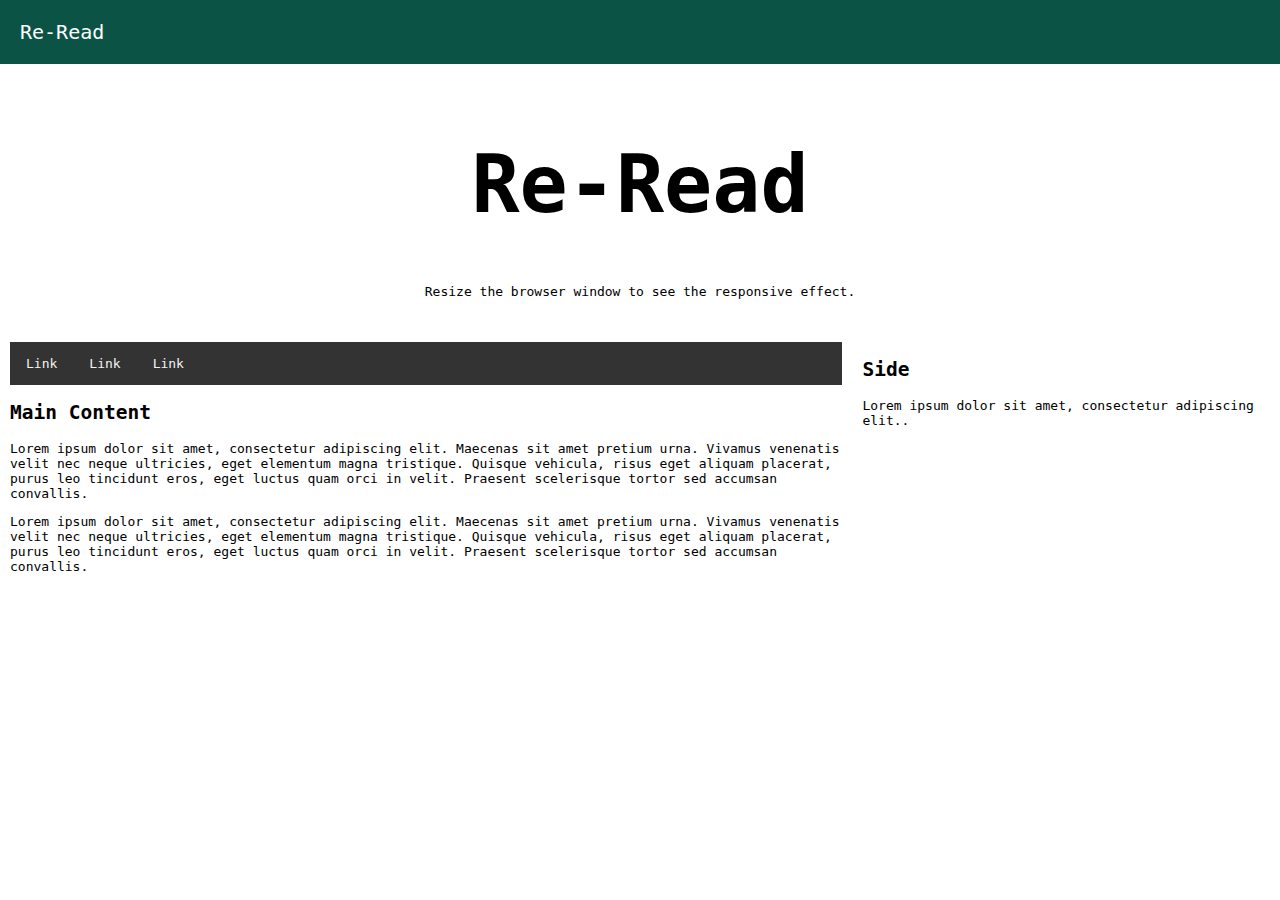
==== index.html @ 34def36a "Primera Subida" ====
<!DOCTYPE html>
<html lang="en">
<head>
<title>CSS Website Layout</title>
<meta charset="utf-8">
<meta name="viewport" content="width=device-width, initial-scale=1">

<!--Estilos enlazados-->
<link rel="stylesheet" type="text/css" href="css/estilos.css">

</head>
<body>

  <div class="logo">Re-Read</div>

<div class="header">
  <h1>Re-Read</h1>
  <p>Resize the browser window to see the responsive effect.</p>
</div>

<div class="row">
  <div class="column left">

    <div class="topnav">
      <a href="#">Link</a>
      <a href="#">Link</a>
      <a href="#">Link</a>
    </div>
    
    <h2>Main Content</h2>
    <p>Lorem ipsum dolor sit amet, consectetur adipiscing elit. Maecenas sit amet pretium urna. Vivamus venenatis velit nec neque ultricies, eget elementum magna tristique. Quisque vehicula, risus eget aliquam placerat, purus leo tincidunt eros, eget luctus quam orci in velit. Praesent scelerisque tortor sed accumsan convallis.</p>
    <p>Lorem ipsum dolor sit amet, consectetur adipiscing elit. Maecenas sit amet pretium urna. Vivamus venenatis velit nec neque ultricies, eget elementum magna tristique. Quisque vehicula, risus eget aliquam placerat, purus leo tincidunt eros, eget luctus quam orci in velit. Praesent scelerisque tortor sed accumsan convallis.</p>
  </div>
  
  <div class="column right">
    <h2>Side</h2>
    <p>Lorem ipsum dolor sit amet, consectetur adipiscing elit..</p>
  </div>
</div>
  
</body>
</html>
---- css/estilos.css ----
* {
    box-sizing: border-box;
    font-family: monospace;
  }
  
  body {
    margin: 0;
  }

  /* Style the logo */
  .logo {
    background-color: #0B5345;
    padding: 20px;
    text-align: left;
    color:white;
    font-size: 20px;
  }

  /* Style the header */
  .header {
    background-color: white;
    padding: 20px;
    text-align: center;
  }

  .header h1{
    font-size: 80px;

  }
  
  /* Style the top navigation bar */
  .topnav {
    overflow: hidden;
    background-color: #333;
  }
  
  /* Style the topnav links */
  .topnav a {
    float: left;
    display: block;
    color: #f2f2f2;
    text-align: center;
    padding: 14px 16px;
    text-decoration: none;
  }
  
  /* Change color on hover */
  .topnav a:hover {
    background-color: #ddd;
    color: black;
  }
  
  /* Create three unequal columns that floats next to each other */
  .column {
    float: left;
    padding: 10px;
  }

  /* Left column */
  .column.left {
    width: 66.6%;
  }

  /* Right column */
  .column.right {
    width: 33.3%;
  }
  
  /* Clear floats after the columns */
  .row:after {
    content: "";
    display: table;
    clear: both;
  }
  
  /* Responsive layout - makes the three columns stack on top of each other instead of next to each other */
  @media screen and (max-width: 600px) {
    .column.side, .column.middle {
      width: 100%;
    }
  }
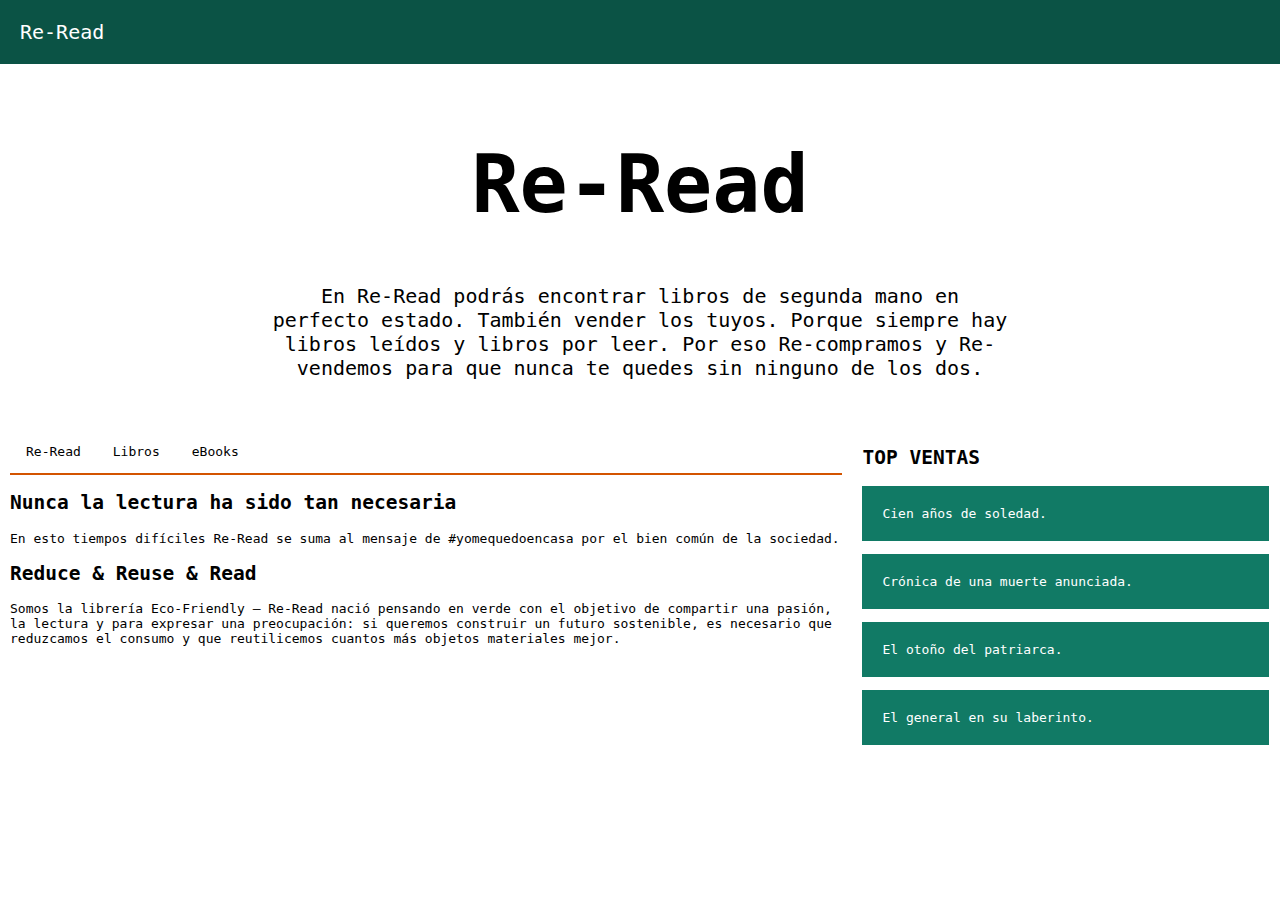
==== commit 9b6f590e: "Merge pull request #1 from pablo-verdejo/gh-pages" ====
--- a/index.html
+++ b/index.html
@@ -15,26 +15,30 @@
 
 <div class="header">
   <h1>Re-Read</h1>
-  <p>Resize the browser window to see the responsive effect.</p>
+  <p>En Re-Read podrás encontrar libros de segunda mano en perfecto estado. También vender los tuyos. Porque siempre hay libros leídos y libros por leer. Por eso Re-compramos y Re-vendemos para que nunca te quedes sin ninguno de los dos.</p>
 </div>
 
 <div class="row">
   <div class="column left">
 
     <div class="topnav">
-      <a href="#">Link</a>
-      <a href="#">Link</a>
-      <a href="#">Link</a>
+      <a href="index.html">Re-Read</a>
+      <a href="view/libros.html">Libros</a>
+      <a href="view/ebooks.html">eBooks</a>
     </div>
     
-    <h2>Main Content</h2>
-    <p>Lorem ipsum dolor sit amet, consectetur adipiscing elit. Maecenas sit amet pretium urna. Vivamus venenatis velit nec neque ultricies, eget elementum magna tristique. Quisque vehicula, risus eget aliquam placerat, purus leo tincidunt eros, eget luctus quam orci in velit. Praesent scelerisque tortor sed accumsan convallis.</p>
-    <p>Lorem ipsum dolor sit amet, consectetur adipiscing elit. Maecenas sit amet pretium urna. Vivamus venenatis velit nec neque ultricies, eget elementum magna tristique. Quisque vehicula, risus eget aliquam placerat, purus leo tincidunt eros, eget luctus quam orci in velit. Praesent scelerisque tortor sed accumsan convallis.</p>
+    <h2>Nunca la lectura ha sido tan necesaria</h2>
+    <p>En esto tiempos difíciles Re-Read se suma al mensaje de #yomequedoencasa por el bien común de la sociedad.</p>
+    <h2>Reduce & Reuse & Read</h2>
+    <p>Somos la librería Eco-Friendly – Re-Read nació pensando en verde con el objetivo de compartir una pasión, la lectura y para expresar una preocupación: si queremos construir un futuro sostenible, es necesario que reduzcamos el consumo y que reutilicemos cuantos más objetos materiales mejor.</p>
   </div>
   
   <div class="column right">
-    <h2>Side</h2>
-    <p>Lorem ipsum dolor sit amet, consectetur adipiscing elit..</p>
+    <h2>TOP VENTAS</h2>
+    <p>Cien años de soledad.</p>
+    <p>Crónica de una muerte anunciada.</p>
+    <p>El otoño del patriarca.</p>
+    <p>El general en su laberinto.</p>
   </div>
 </div>
   
--- a/css/estilos.css
+++ b/css/estilos.css
@@ -25,20 +25,25 @@
 
   .header h1{
     font-size: 80px;
+  }
 
+  .header p{
+    font-size: 20px;
+    padding: 0 20%;
   }
   
   /* Style the top navigation bar */
   .topnav {
     overflow: hidden;
-    background-color: #333;
+    background-color: white;
+    border-bottom: 2px solid #d35400;
   }
   
   /* Style the topnav links */
   .topnav a {
     float: left;
     display: block;
-    color: #f2f2f2;
+    color: black;
     text-align: center;
     padding: 14px 16px;
     text-decoration: none;
@@ -46,8 +51,8 @@
   
   /* Change color on hover */
   .topnav a:hover {
-    background-color: #ddd;
-    color: black;
+    background-color: #d35400;
+    color: white;
   }
   
   /* Create three unequal columns that floats next to each other */
@@ -65,6 +70,12 @@
   .column.right {
     width: 33.3%;
   }
+
+  .right p {
+    padding: 20px;
+    background-color: #117a65;
+    color: white;
+  }  
   
   /* Clear floats after the columns */
   .row:after {
@@ -72,10 +83,45 @@
     display: table;
     clear: both;
   }
-  
+
+  .alineacionImg{
+    float: left; /* se va para la izquierda*/
+    width: 33.3%;
+    padding: 20px;
+  }
+
+  .alineacionImg img{
+    width: 100%;
+  }
+
+  .eBooks {
+    float: left;
+    width: 33.3%;
+    padding: 20px;
+
+  }
+
+  .eBooks img{
+    width: 100%;
+  }
+
+  div.eBooks:hover{
+    background-color: #d35400;
+    color: white;
+  }
+
   /* Responsive layout - makes the three columns stack on top of each other instead of next to each other */
   @media screen and (max-width: 600px) {
-    .column.side, .column.middle {
+    .column.left, .column.right, .ebook{
       width: 100%;
     }
+    /* encabezado*/
+    .header p{
+      padding: 0;
+    }
+    /* menu de navegacion*/
+    .topnav a{
+      width: 100%;
+      font-size: 25px;
+    }
   }